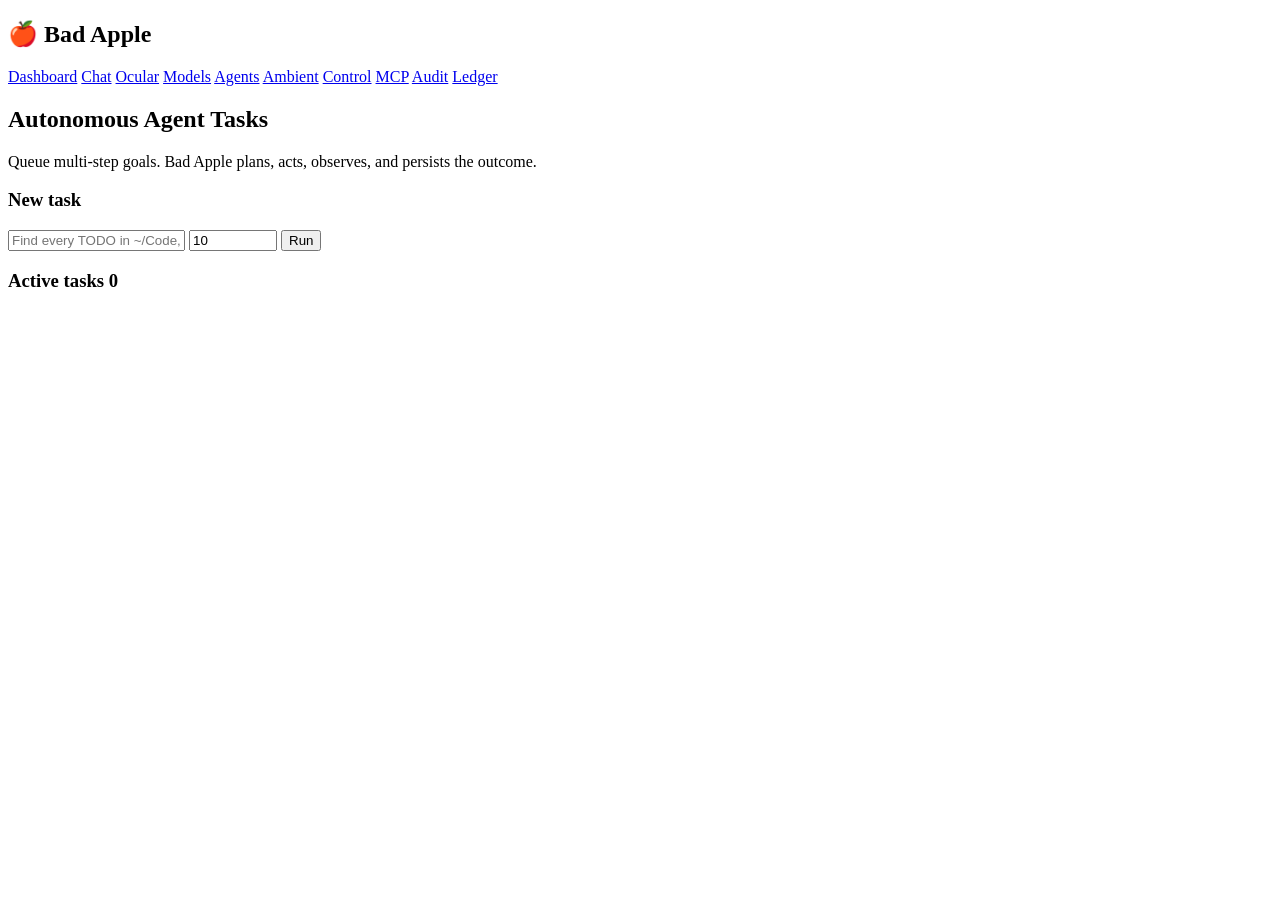
==== web/agents.html @ 9fccc1a9 "Fix dashboard chat and control buttons. Root cause: badapple_dashboard.py resolved the badapple CLI " ====
<!DOCTYPE html>
<html lang="en">
<head>
  <meta charset="UTF-8">
  <meta name="viewport" content="width=device-width, initial-scale=1.0">
  <title>Bad Apple — Agent Tasks</title>
  <link rel="stylesheet" href="/static/styles.css?v=4">
</head>
<body>
  <nav class="sidebar">
    <h1>🍎 Bad Apple</h1>
    <a href="/">Dashboard</a>
    <a href="/chat">Chat</a>
    <a href="/ocular">Ocular</a>
    <a href="/models">Models</a>
    <a class="active" href="/agents">Agents</a>
    <a href="/ambient">Ambient</a>
    <a href="/control">Control</a>
    <a href="/mcp">MCP</a>
    <a href="/audit">Audit</a>
    <a href="/ledger">Ledger</a>
  </nav>

  <main class="content">
    <h2>Autonomous Agent Tasks</h2>
    <p class="subtitle">Queue multi-step goals. Bad Apple plans, acts, observes, and persists the outcome.</p>

    <section class="card">
      <h3>New task</h3>
      <div class="form-row">
        <input type="text" id="goal-input" placeholder="Find every TODO in ~/Code, save to /tmp/todos.txt, and read it back" class="grow">
        <input type="number" id="max-steps" value="10" min="1" max="50" style="width:80px;">
        <button id="submit-task" onclick="createTask()">Run</button>
      </div>
    </section>

    <section class="card">
      <h3>Active tasks <span id="task-count" class="badge">0</span></h3>
      <div id="tasks" class="task-list"></div>
    </section>
  </main>

  <script>
    async function api(action, body = {}) {
      const res = await fetch('/api/agents', {
        method: 'POST',
        headers: {'Content-Type': 'application/json'},
        body: JSON.stringify({action, ...body}),
      });
      return res.json();
    }

    async function loadTasks() {
      const data = await api('list');
      const container = document.getElementById('tasks');
      container.innerHTML = '';
      const tasks = (data.tasks || []).sort((a, b) => b.created_at - a.created_at);
      document.getElementById('task-count').textContent = tasks.length;

      if (!tasks.length) {
        container.innerHTML = '<p class="muted">No tasks yet. Create one above.</p>';
        return;
      }

      for (const t of tasks) {
        const statusClass = t.status === 'completed' ? 'ok' : t.status === 'failed' ? 'err' : t.status === 'running' ? 'running' : '';
        const steps = t.steps || [];
        const lastStep = steps.length ? steps[steps.length - 1].tool || steps[steps.length - 1].thought : '';
        const div = document.createElement('div');
        div.className = 'task-row';
        div.innerHTML = `
          <div class="task-meta">
            <span class="status-pill ${statusClass}">${t.status}</span>
            <span class="task-id">${t.task_id}</span>
            <span class="task-goal">${escapeHtml(t.goal)}</span>
            <span class="task-date">${new Date(t.created_at * 1000).toLocaleString()}</span>
          </div>
          <div class="task-progress">step ${steps.length}/${t.max_steps}${lastStep ? ' · ' + escapeHtml(truncate(lastStep, 60)) : ''}</div>
          <div class="task-actions">
            ${t.status === 'paused' ? `<button onclick="resumeTask('${t.task_id}')">Resume</button>` : ''}
            ${t.status === 'running' || t.status === 'queued' ? `<button onclick="pauseTask('${t.task_id}')">Pause</button>` : ''}
            ${t.status !== 'completed' && t.status !== 'failed' ? `<button class="secondary" onclick="cancelTask('${t.task_id}')">Cancel</button>` : ''}
            <button class="secondary" onclick="deleteTask('${t.task_id}')">Delete</button>
          </div>
          <details class="task-log">
            <summary>Steps (${steps.length})</summary>
            <pre>${steps.map(s => JSON.stringify(s, null, 2)).join('\n---\n')}</pre>
          </details>
        `;
        container.appendChild(div);
      }
    }

    async function createTask() {
      const goal = document.getElementById('goal-input').value.trim();
      const max_steps = parseInt(document.getElementById('max-steps').value, 10) || 10;
      if (!goal) return;
      await api('create', {goal, max_steps});
      document.getElementById('goal-input').value = '';
      loadTasks();
    }

    async function cancelTask(id) { await api('cancel', {task_id: id}); loadTasks(); }
    async function pauseTask(id) { await api('pause', {task_id: id}); loadTasks(); }
    async function resumeTask(id) { await api('resume', {task_id: id}); loadTasks(); }
    async function deleteTask(id) { await api('delete', {task_id: id}); loadTasks(); }

    function escapeHtml(s) {
      return s.replace(/[&<>"]/g, c => ({'&':'&amp;','<':'&lt;','>':'&gt;','"':'&quot;'}[c]));
    }
    function truncate(s, n) { return s.length > n ? s.slice(0, n) + '…' : s; }

    loadTasks();
    setInterval(loadTasks, 3000);
  </script>
</body>
</html>
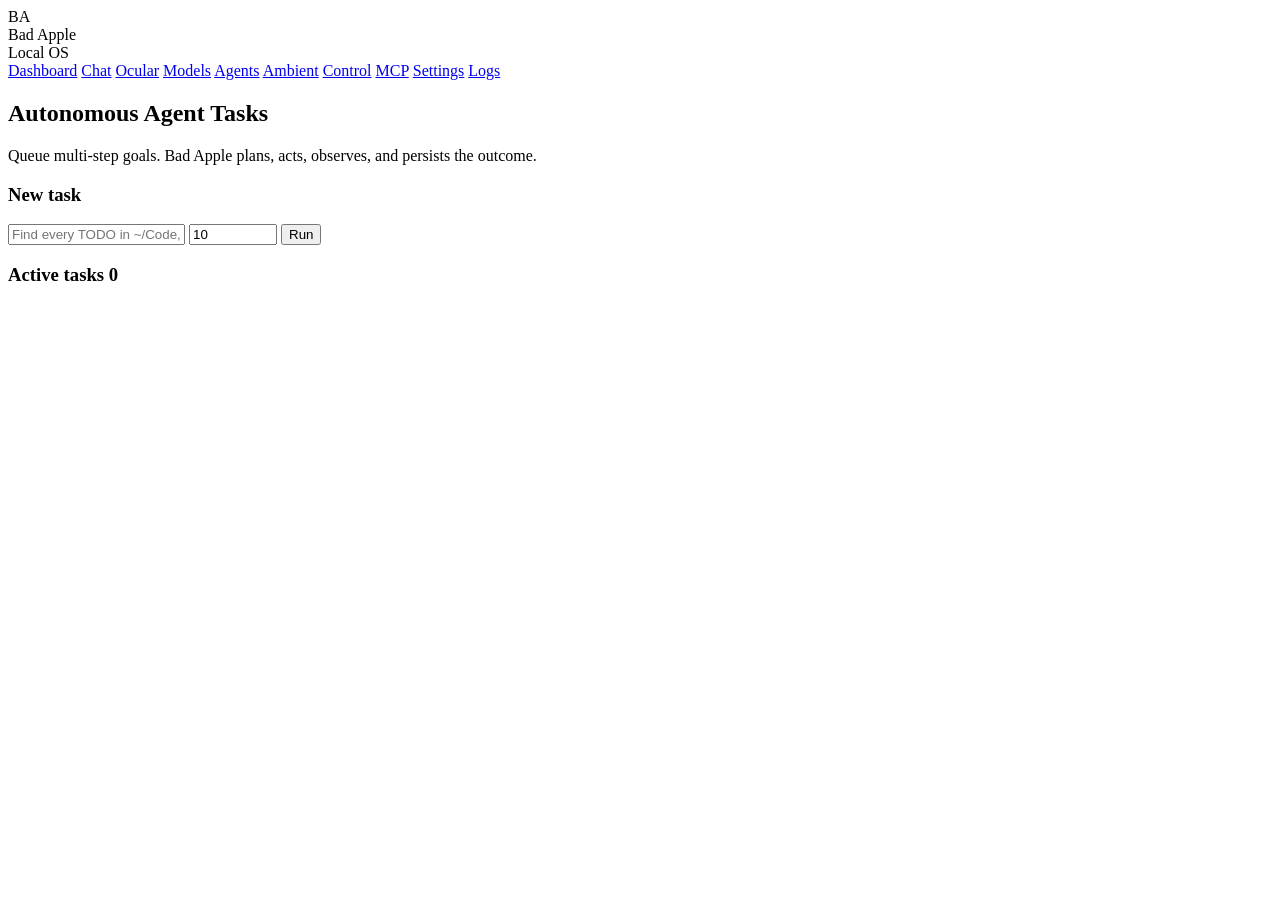
==== commit 3226cd35: "Unify standalone page sidebars and fix layout. - web/control.html, web/mcp.html, web/agents.html, we" ====
--- a/web/agents.html
+++ b/web/agents.html
@@ -4,22 +4,30 @@
   <meta charset="UTF-8">
   <meta name="viewport" content="width=device-width, initial-scale=1.0">
   <title>Bad Apple — Agent Tasks</title>
-  <link rel="stylesheet" href="/static/styles.css?v=4">
+  <link rel="stylesheet" href="/static/styles.css?v=7">
 </head>
 <body>
-  <nav class="sidebar">
-    <h1>🍎 Bad Apple</h1>
-    <a href="/">Dashboard</a>
-    <a href="/chat">Chat</a>
-    <a href="/ocular">Ocular</a>
-    <a href="/models">Models</a>
-    <a class="active" href="/agents">Agents</a>
-    <a href="/ambient">Ambient</a>
-    <a href="/control">Control</a>
-    <a href="/mcp">MCP</a>
-    <a href="/audit">Audit</a>
-    <a href="/ledger">Ledger</a>
-  </nav>
+  <aside class="sidebar">
+    <div class="brand">
+      <div class="logo">BA</div>
+      <div>
+        <div class="title">Bad Apple</div>
+        <div class="subtitle">Local OS</div>
+      </div>
+    </div>
+    <nav>
+      <a class="nav-item" href="/">Dashboard</a>
+      <a class="nav-item" href="/chat">Chat</a>
+      <a class="nav-item" href="/ocular">Ocular</a>
+      <a class="nav-item" href="/models">Models</a>
+      <a class="nav-item active" href="/agents">Agents</a>
+      <a class="nav-item" href="/ambient">Ambient</a>
+      <a class="nav-item" href="/control">Control</a>
+      <a class="nav-item" href="/mcp">MCP</a>
+      <a class="nav-item" href="/settings">Settings</a>
+      <a class="nav-item" href="/logs">Logs</a>
+    </nav>
+  </aside>
 
   <main class="content">
     <h2>Autonomous Agent Tasks</h2>
@@ -41,11 +49,18 @@
   </main>
 
   <script>
+    function agentsCsrfToken() {
+      return (window.csrfToken ? window.csrfToken() : document.querySelector('meta[name="csrf-token"]')?.content) || '';
+    }
+    function agentsCsrfHeaders() {
+      const token = agentsCsrfToken();
+      return token ? { 'X-CSRF-Token': token } : {};
+    }
     async function api(action, body = {}) {
       const res = await fetch('/api/agents', {
         method: 'POST',
-        headers: {'Content-Type': 'application/json'},
-        body: JSON.stringify({action, ...body}),
+        headers: {'Content-Type': 'application/json', ...agentsCsrfHeaders()},
+        body: JSON.stringify({action, ...body, csrf_token: agentsCsrfToken()}),
       });
       return res.json();
     }
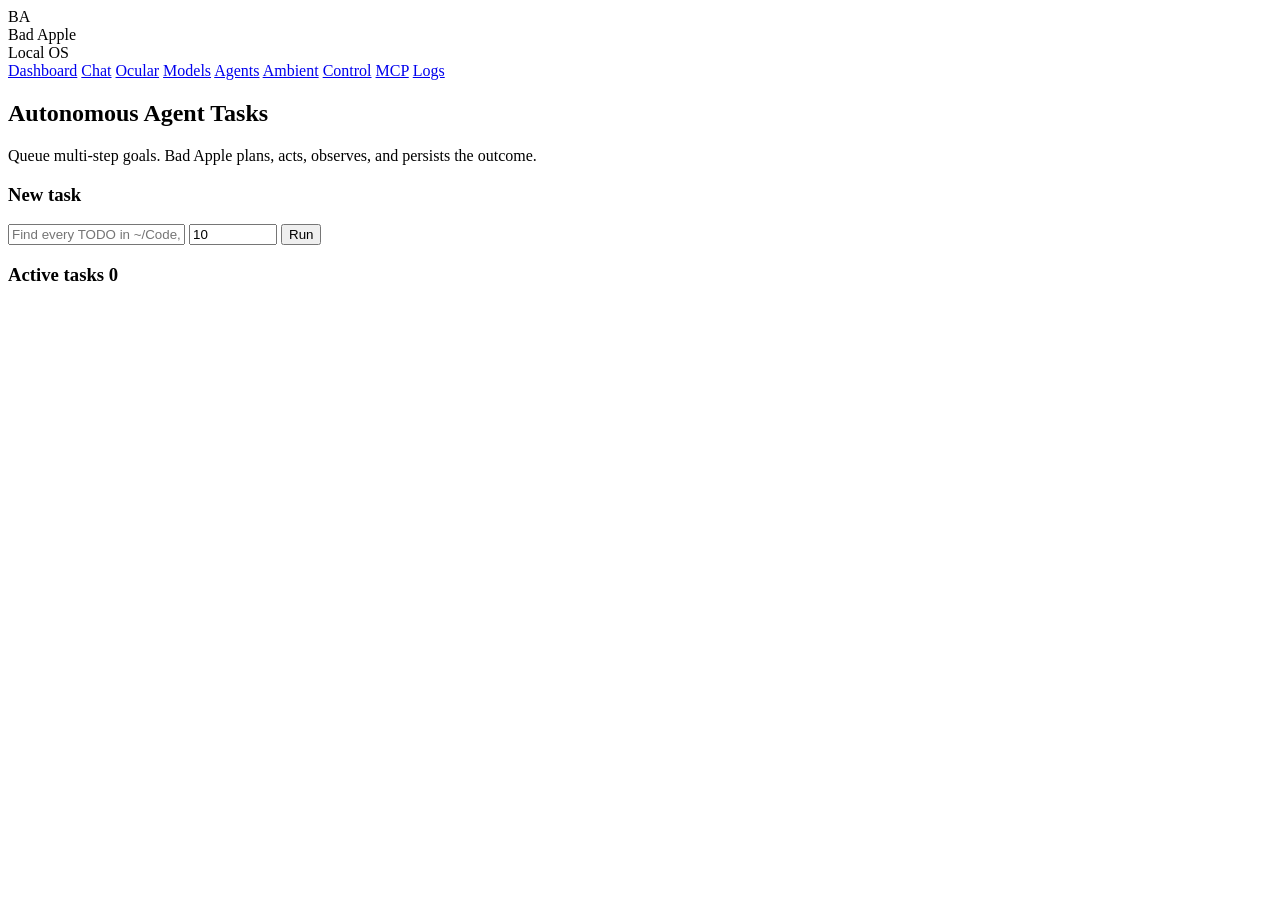
==== commit f9bffdbb: "Remove redundant Settings view; redirect /settings to /control. - The Control Center is now the sing" ====
--- a/web/agents.html
+++ b/web/agents.html
@@ -4,7 +4,7 @@
   <meta charset="UTF-8">
   <meta name="viewport" content="width=device-width, initial-scale=1.0">
   <title>Bad Apple — Agent Tasks</title>
-  <link rel="stylesheet" href="/static/styles.css?v=7">
+  <link rel="stylesheet" href="/static/styles.css?v=8">
 </head>
 <body>
   <aside class="sidebar">
@@ -24,7 +24,6 @@
       <a class="nav-item" href="/ambient">Ambient</a>
       <a class="nav-item" href="/control">Control</a>
       <a class="nav-item" href="/mcp">MCP</a>
-      <a class="nav-item" href="/settings">Settings</a>
       <a class="nav-item" href="/logs">Logs</a>
     </nav>
   </aside>
